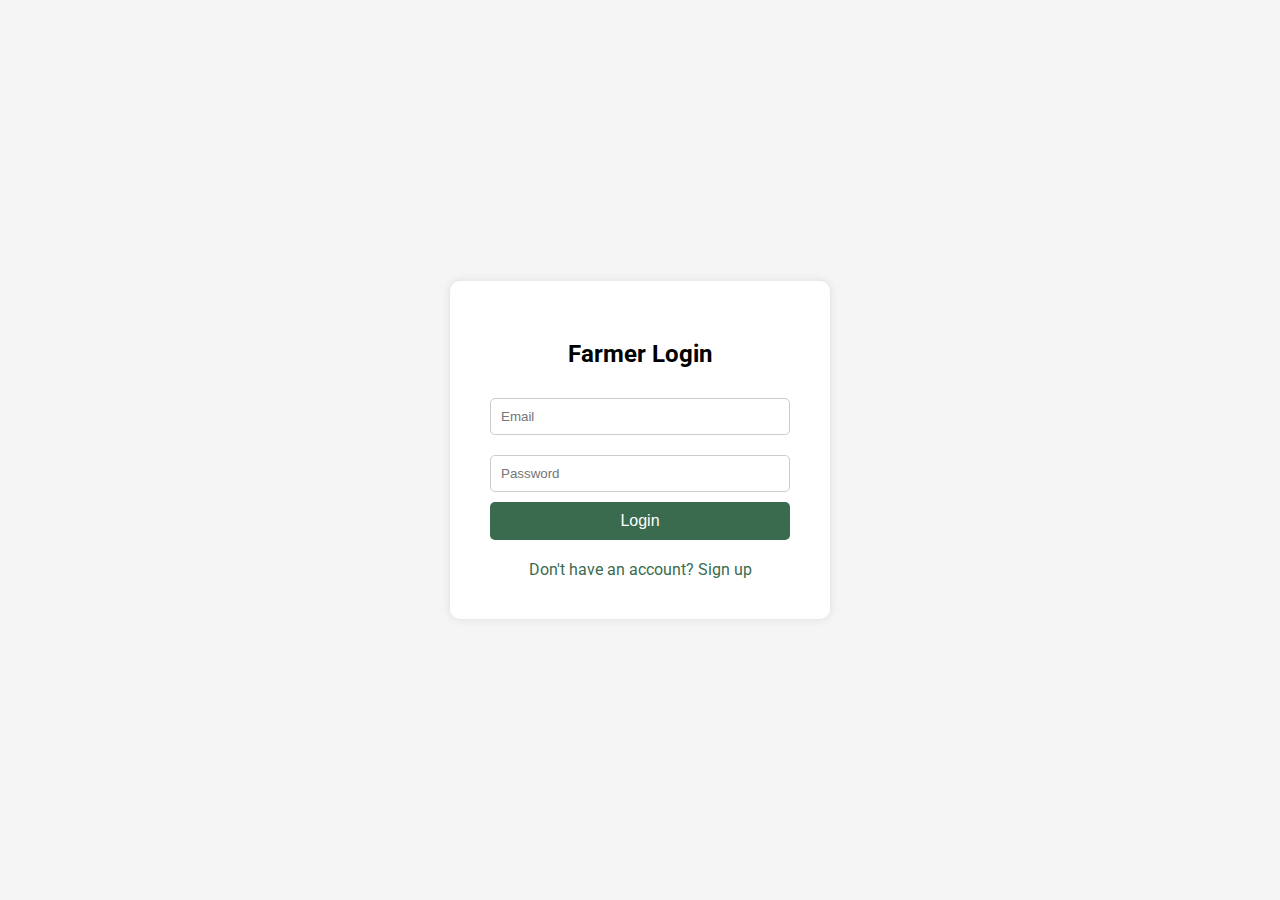
==== login.html @ 5e49e2cb "Initial commit" ====
<html>
 <head>
  <title>
   Farmer Login
  </title>
  <link href="https://cdnjs.cloudflare.com/ajax/libs/font-awesome/5.15.3/css/all.min.css" rel="stylesheet"/>
  <link href="https://fonts.googleapis.com/css2?family=Roboto:wght@400;700&amp;display=swap" rel="stylesheet"/>
  <style>
   body {
            margin: 0;
            font-family: 'Roboto', sans-serif;
            background-color: #f5f5f5;
            display: flex;
            justify-content: center;
            align-items: center;
            height: 100vh;
        }
        .login-container {
            background-color: white;
            padding: 40px;
            border-radius: 10px;
            box-shadow: 0 0 10px rgba(0, 0, 0, 0.1);
            width: 300px;
            text-align: center;
        }
        .login-container h2 {
            margin-bottom: 20px;
            font-size: 24px;
        }
        .login-container input {
            width: 100%;
            padding: 10px;
            margin: 10px 0;
            border: 1px solid #ccc;
            border-radius: 5px;
        }
        .login-container button {
            background-color: #3a6b4f;
            color: white;
            padding: 10px 20px;
            border: none;
            border-radius: 5px;
            font-size: 16px;
            cursor: pointer;
            width: 100%;
        }
        .login-container button:hover {
            background-color: #2d4b2f;
        }
        .login-container .signup-link {
            margin-top: 20px;
            display: block;
            color: #3a6b4f;
            text-decoration: none;
        }
        .login-container .signup-link:hover {
            text-decoration: underline;
        }
  </style>
 </head>
 <body>
  <div class="login-container">
   <h2>
    Farmer Login
   </h2>
   <form>
    <input name="email" placeholder="Email" required="" type="email"/>
    <input name="password" placeholder="Password" required="" type="password"/>
    <button type="submit">
     Login
    </button>
   </form>
   <a class="signup-link" href="#">
    Don't have an account? Sign up
   </a>
  </div>
 </body>
</html>
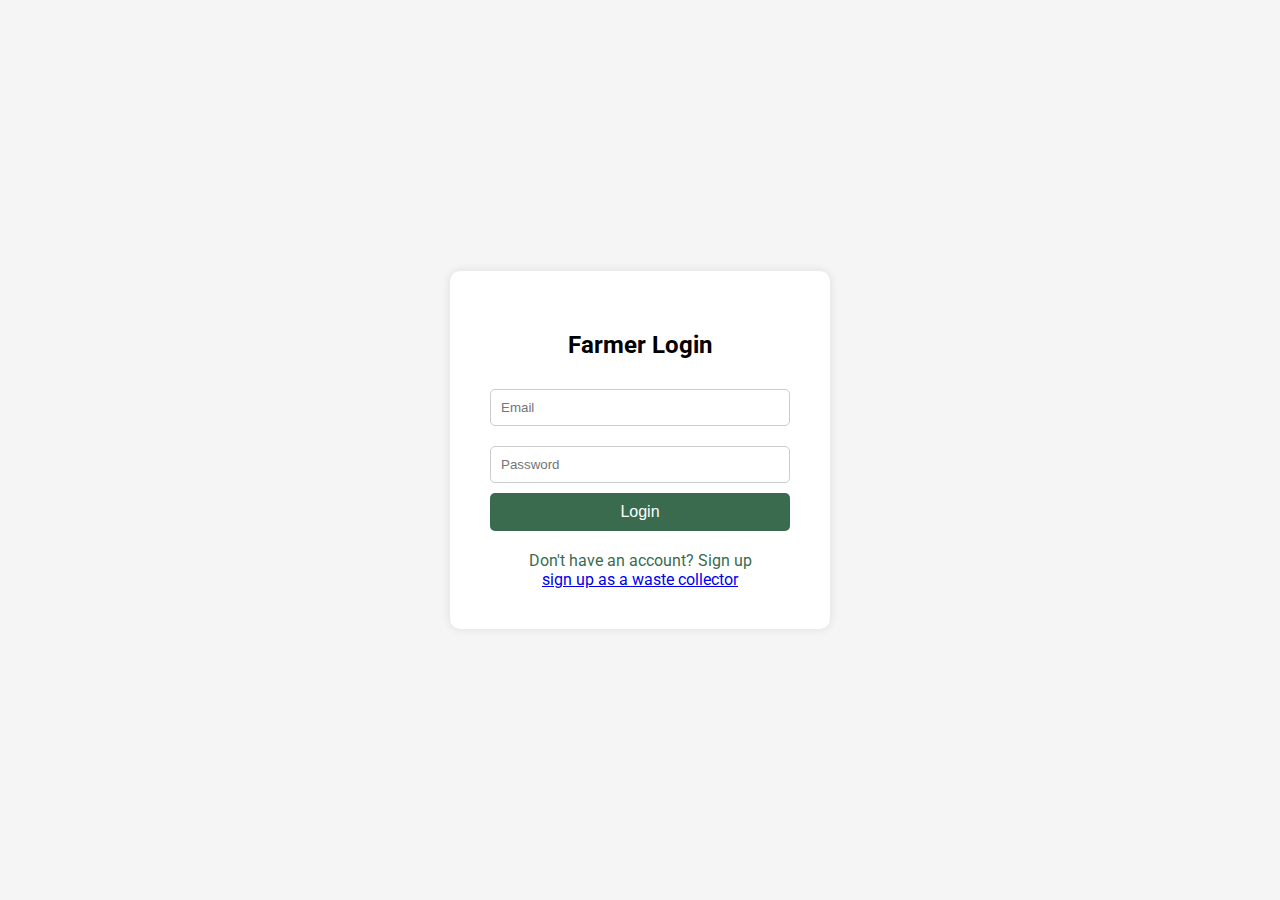
==== commit a108bc19: "first commit" ====
--- a/login.html
+++ b/login.html
@@ -73,6 +73,7 @@
    <a class="signup-link" href="#">
     Don't have an account? Sign up
    </a>
+   <a href="collector.html">sign up as a waste collector</a>
   </div>
  </body>
 </html>